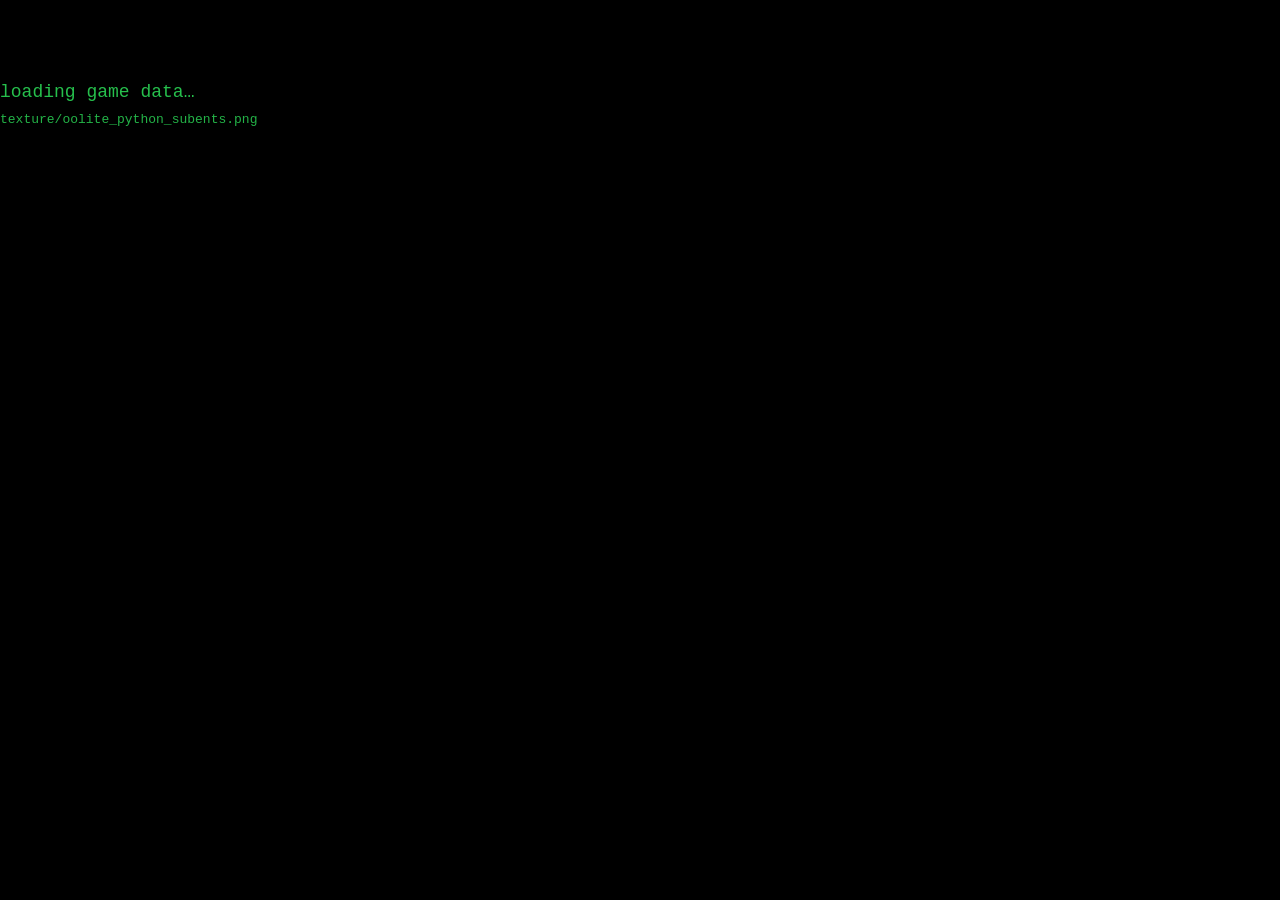
==== web/index.html @ 7a091696 "Playable build: game loop, HUD, docking, market, combat, deploy script Title -> launch -> fly -> sho" ====
<!DOCTYPE html>
<html lang="en">
<head>
<meta charset="utf-8">
<meta name="viewport" content="width=device-width, initial-scale=1, maximum-scale=1, user-scalable=no, viewport-fit=cover">
<meta name="apple-mobile-web-app-capable" content="yes">
<meta name="mobile-web-app-capable" content="yes">
<meta name="theme-color" content="#000000">
<title>Oolite — browser port</title>
<link rel="stylesheet" href="style.css">
</head>
<body>
<canvas id="gl"></canvas>
<canvas id="hud"></canvas>

<div id="loading">
  <div class="title">OOLITE</div>
  <div class="sub">loading game data…</div>
  <div class="bar"><div id="loading-fill"></div></div>
  <div id="loading-label"></div>
</div>

<div id="title" class="overlay hidden">
  <div class="title">OOLITE</div>
  <div class="sub">a browser port of the classic space trader</div>
  <button id="btnStart" class="big">TAP TO START</button>
  <div class="hint">Left stick: steer &nbsp;·&nbsp; slider: throttle &nbsp;·&nbsp; GYRO: tilt to steer</div>
</div>

<div id="docked" class="overlay hidden">
  <div class="panel">
    <h1 id="dock-title">STATUS</h1>
    <div id="dock-status"></div>
    <h2>MARKET</h2>
    <table id="market"></table>
    <div class="row">
      <button id="btnLaunch" class="big">LAUNCH</button>
      <button id="btnRefuel" class="big">REFUEL 1.0 ly — 2 CR</button>
    </div>
  </div>
</div>

<div id="dead" class="overlay hidden">
  <div class="title red">SHIP DESTROYED</div>
  <div class="sub" id="dead-stats"></div>
  <button id="btnRestart" class="big">TRY AGAIN</button>
</div>

<div id="touch" class="hidden">
  <div id="stickL" class="stick"><div id="stickL-knob" class="knob"></div></div>
  <div id="throttle" class="throttle"><div id="throttle-knob" class="knob"></div></div>
  <div class="buttons">
    <button id="btnRollL" class="ctl">⟲</button>
    <button id="btnRollR" class="ctl">⟳</button>
    <button id="btnTarget" class="ctl">TGT</button>
    <button id="btnJump" class="ctl">JUMP</button>
    <button id="btnDock" class="ctl">DOCK</button>
    <button id="btnInjectors" class="ctl">BOOST</button>
    <button id="btnGyro" class="ctl">GYRO</button>
    <button id="btnFire" class="ctl fire">FIRE</button>
  </div>
</div>

<script type="module" src="src/main.js"></script>
</body>
</html>
---- web/style.css ----
* { margin: 0; padding: 0; box-sizing: border-box; -webkit-tap-highlight-color: transparent; }

html, body {
  width: 100%; height: 100%;
  overflow: hidden;
  background: #000;
  color: #3f6;
  font-family: "Courier New", monospace;
  overscroll-behavior: none;
  touch-action: none;
  user-select: none;
  -webkit-user-select: none;
}

canvas#gl, canvas#hud {
  position: fixed; inset: 0;
  width: 100%; height: 100%;
  display: block;
}
canvas#hud { pointer-events: none; }

.hidden { display: none !important; }

.overlay {
  position: fixed; inset: 0;
  display: flex; flex-direction: column;
  align-items: center; justify-content: center;
  gap: 18px;
  background: radial-gradient(ellipse at center, rgba(0,20,10,0.85), rgba(0,0,0,0.96));
  z-index: 30;
  text-align: center;
  padding: 24px;
}

.title {
  font-size: clamp(38px, 12vw, 96px);
  letter-spacing: 0.18em;
  color: #3f6;
  text-shadow: 0 0 24px rgba(0,255,100,0.45);
}
.title.red { color: #f43; text-shadow: 0 0 24px rgba(255,60,40,0.5); }
.sub { opacity: 0.75; font-size: clamp(13px, 3.4vw, 18px); }
.hint { opacity: 0.55; font-size: 13px; line-height: 1.6; max-width: 40em; }

button {
  font-family: inherit;
  background: rgba(0,60,30,0.65);
  color: #4f8;
  border: 1px solid #2f6;
  border-radius: 6px;
  padding: 10px 18px;
  font-size: 16px;
  cursor: pointer;
}
button:active { background: rgba(0,120,60,0.8); }
button.big { font-size: clamp(17px, 4.4vw, 24px); padding: 14px 30px; letter-spacing: 0.08em; }

#loading .title { font-size: clamp(34px, 10vw, 72px); }
.bar {
  width: min(70vw, 420px); height: 10px;
  border: 1px solid #2f6; border-radius: 5px; overflow: hidden;
}
#loading-fill { height: 100%; width: 0%; background: #3f6; transition: width 0.15s; }
#loading-label { font-size: 13px; opacity: 0.7; }

/* ---- docked screen ---- */
#docked { justify-content: flex-start; overflow-y: auto; touch-action: pan-y; }
.panel {
  width: min(720px, 96vw);
  background: rgba(0,10,6,0.92);
  border: 1px solid #2f6;
  border-radius: 8px;
  padding: 18px clamp(12px, 3vw, 26px) 26px;
  margin: auto;
}
.panel h1 { font-size: clamp(20px, 5vw, 30px); letter-spacing: 0.14em; color: #4f8; margin-bottom: 10px; }
.panel h2 { font-size: clamp(15px, 4vw, 20px); letter-spacing: 0.12em; color: #4f8; margin: 16px 0 8px; }
#dock-status { font-size: clamp(13px, 3.6vw, 16px); line-height: 1.7; opacity: 0.9; white-space: pre-line; }
#market { width: 100%; border-collapse: collapse; font-size: clamp(12px, 3.4vw, 15px); }
#market th, #market td { padding: 7px 6px; border-bottom: 1px solid rgba(0,255,100,0.18); text-align: right; }
#market th:first-child, #market td:first-child { text-align: left; }
#market th { color: #2f6; font-weight: normal; }
#market button { padding: 5px 12px; font-size: 13px; margin-left: 4px; }
.row { display: flex; gap: 12px; justify-content: center; flex-wrap: wrap; margin-top: 20px; }

/* ---- touch controls ---- */
#touch { position: fixed; inset: 0; z-index: 20; pointer-events: none; }
#touch > * { pointer-events: auto; }

.stick {
  position: absolute;
  left: max(18px, env(safe-area-inset-left));
  bottom: max(22px, env(safe-area-inset-bottom));
  width: min(38vw, 190px); height: min(38vw, 190px);
  border: 2px solid rgba(0,255,100,0.4);
  border-radius: 50%;
  background: rgba(0,40,20,0.3);
}
.knob {
  position: absolute; left: 50%; top: 50%;
  width: 44%; height: 44%;
  margin: -22% 0 0 -22%;
  border-radius: 50%;
  background: rgba(0,255,100,0.35);
  border: 1px solid rgba(0,255,100,0.7);
  pointer-events: none;
}

.throttle {
  position: absolute;
  right: max(18px, env(safe-area-inset-right));
  top: 50%; transform: translateY(-50%);
  width: 54px; height: min(40vh, 240px);
  border: 2px solid rgba(0,255,100,0.4);
  border-radius: 27px;
  background: rgba(0,40,20,0.3);
}
#throttle-knob {
  position: absolute; left: 6px; right: 6px; top: 0;
  height: 34px; margin: 0;
  border-radius: 17px;
  background: rgba(0,255,100,0.4);
  border: 1px solid rgba(0,255,100,0.8);
}

.buttons {
  position: absolute;
  right: max(8px, env(safe-area-inset-right));
  bottom: max(10px, env(safe-area-inset-bottom));
  display: grid;
  grid-template-columns: repeat(2, auto);
  gap: 7px;
  justify-items: center;
}
.ctl {
  min-width: 58px; min-height: 42px;
  font-size: 12px;
  background: rgba(0,50,25,0.55);
  border-color: rgba(0,255,100,0.5);
  border-radius: 22px;
  padding: 7px 9px;
}
.ctl.fire {
  grid-column: span 2;
  background: rgba(90,20,10,0.6);
  border-color: rgba(255,90,60,0.7);
  color: #f96;
  min-height: 56px;
  font-size: 16px;
}
.ctl.on { background: rgba(0,140,70,0.8); color: #fff; }

@media (hover: hover) and (pointer: fine) {
  /* desktop: hide the virtual sticks, keep the buttons available */
  .stick, .throttle { opacity: 0.35; }
}
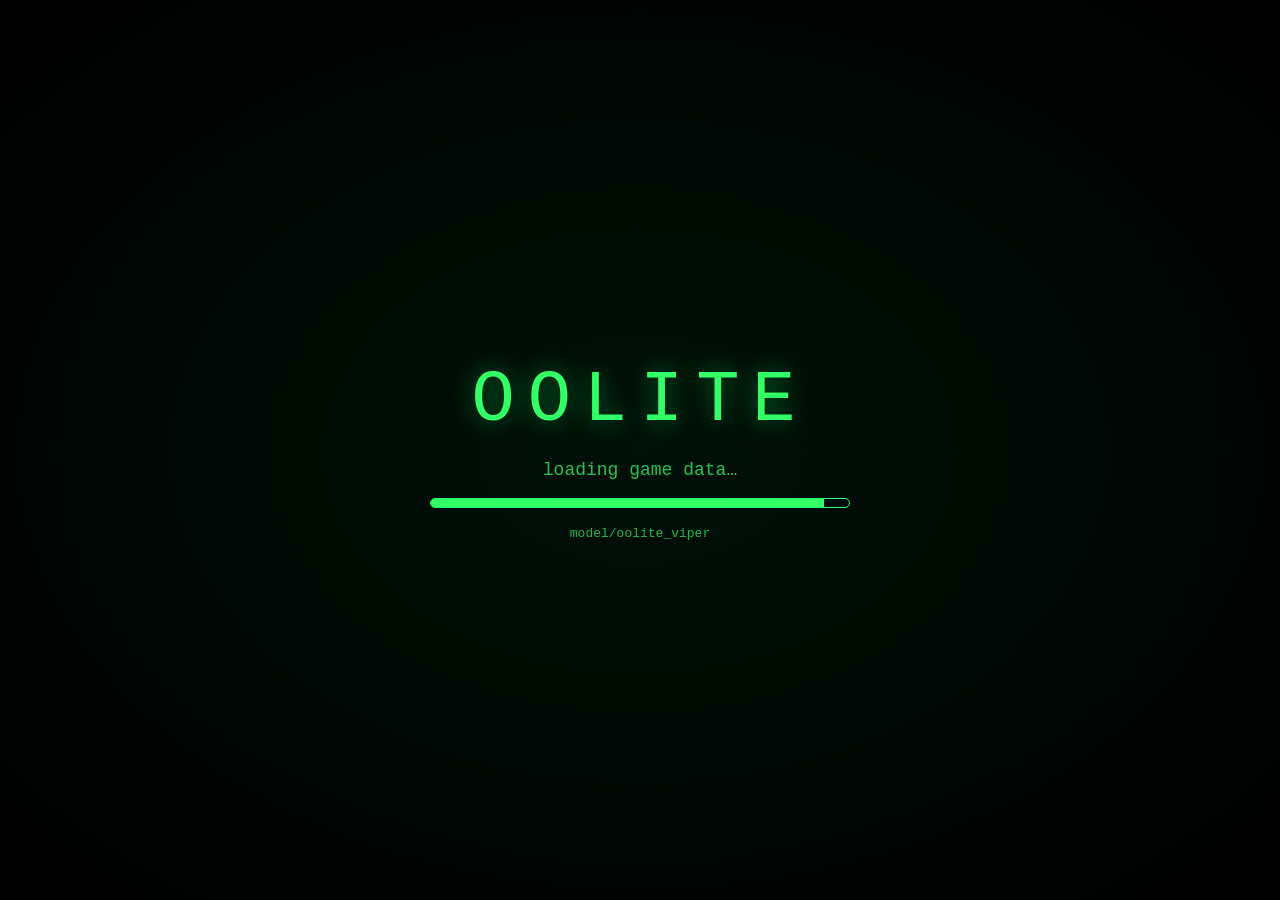
==== commit 86de5497: "Show the title screen after loading finishes The loading overlay was never hidden and #title was nev" ====
--- a/web/index.html
+++ b/web/index.html
@@ -13,7 +13,7 @@
 <canvas id="gl"></canvas>
 <canvas id="hud"></canvas>
 
-<div id="loading">
+<div id="loading" class="overlay">
   <div class="title">OOLITE</div>
   <div class="sub">loading game data…</div>
   <div class="bar"><div id="loading-fill"></div></div>
--- a/web/style.css
+++ b/web/style.css
@@ -7,9 +7,9 @@
   color: #3f6;
   font-family: "Courier New", monospace;
   overscroll-behavior: none;
-  touch-action: none;
   user-select: none;
   -webkit-user-select: none;
+  -webkit-touch-callout: none;
 }
 
 canvas#gl, canvas#hud {
@@ -18,6 +18,10 @@
   display: block;
 }
 canvas#hud { pointer-events: none; }
+
+/* No scrolling, pinch-zoom or double-tap zoom on the game surfaces.
+   (Not on body: an ancestor `none` would also kill the docked screen's pan-y.) */
+#gl, #hud, #loading, #touch, .overlay { touch-action: none; }
 
 .hidden { display: none !important; }
 
@@ -83,50 +87,61 @@
 #market button { padding: 5px 12px; font-size: 13px; margin-left: 4px; }
 .row { display: flex; gap: 12px; justify-content: center; flex-wrap: wrap; margin-top: 20px; }
 
-/* ---- touch controls ---- */
-#touch { position: fixed; inset: 0; z-index: 20; pointer-events: none; }
+/* ---- touch controls ------------------------------------------------------
+   The HUD (hud.plist) draws its gauges in two blocks hugging the bottom
+   corners; main.js measures them on resize and publishes:
+     --stick-b / --buttons-b  bottom offset that keeps the control out of that
+                              band (8px when the side column is wide enough)
+   Everything translucent so a HUD line underneath stays readable. */
+#touch { position: fixed; inset: 0; z-index: 20; pointer-events: none; touch-action: none; }
 #touch > * { pointer-events: auto; }
 
 .stick {
   position: absolute;
-  left: max(18px, env(safe-area-inset-left));
-  bottom: max(22px, env(safe-area-inset-bottom));
-  width: min(38vw, 190px); height: min(38vw, 190px);
-  border: 2px solid rgba(0,255,100,0.4);
+  left: max(8px, env(safe-area-inset-left));
+  bottom: max(var(--stick-b, 8px), env(safe-area-inset-bottom));
+  width: min(32vw, 42vh, 150px); height: min(32vw, 42vh, 150px);
+  border: 2px solid rgba(0,255,100,0.32);
   border-radius: 50%;
-  background: rgba(0,40,20,0.3);
+  background: rgba(0,40,20,0.22);
 }
 .knob {
   position: absolute; left: 50%; top: 50%;
   width: 44%; height: 44%;
   margin: -22% 0 0 -22%;
   border-radius: 50%;
-  background: rgba(0,255,100,0.35);
-  border: 1px solid rgba(0,255,100,0.7);
+  background: rgba(0,255,100,0.3);
+  border: 1px solid rgba(0,255,100,0.65);
   pointer-events: none;
 }
 
 .throttle {
   position: absolute;
-  right: max(18px, env(safe-area-inset-right));
-  top: 50%; transform: translateY(-50%);
-  width: 54px; height: min(40vh, 240px);
-  border: 2px solid rgba(0,255,100,0.4);
-  border-radius: 27px;
-  background: rgba(0,40,20,0.3);
+  right: max(8px, env(safe-area-inset-right));
+  top: max(8px, env(safe-area-inset-top));
+  width: 46px; height: clamp(88px, 28vh, 220px);
+  border: 2px solid rgba(0,255,100,0.32);
+  border-radius: 23px;
+  background: rgba(0,40,20,0.22);
 }
 #throttle-knob {
-  position: absolute; left: 6px; right: 6px; top: 0;
-  height: 34px; margin: 0;
-  border-radius: 17px;
-  background: rgba(0,255,100,0.4);
-  border: 1px solid rgba(0,255,100,0.8);
+  position: absolute; left: 5px; right: 5px; top: 0;
+  height: 30px; margin: 0;
+  border-radius: 15px;
+  background: rgba(0,255,100,0.35);
+  border: 1px solid rgba(0,255,100,0.75);
+}
+
+/* Short landscape (small phones): the button stack has to rise above the HUD
+   gauge band and would meet the slider — give the right column to the buttons. */
+@media (orientation: landscape) and (max-height: 430px) and (max-width: 760px) {
+  .throttle { left: max(8px, env(safe-area-inset-left)); right: auto; }
 }
 
 .buttons {
   position: absolute;
   right: max(8px, env(safe-area-inset-right));
-  bottom: max(10px, env(safe-area-inset-bottom));
+  bottom: max(var(--buttons-b, 8px), env(safe-area-inset-bottom));
   display: grid;
   grid-template-columns: repeat(2, auto);
   gap: 7px;
@@ -135,20 +150,20 @@
 .ctl {
   min-width: 58px; min-height: 42px;
   font-size: 12px;
-  background: rgba(0,50,25,0.55);
-  border-color: rgba(0,255,100,0.5);
+  background: rgba(0,50,25,0.42);
+  border-color: rgba(0,255,100,0.45);
   border-radius: 22px;
   padding: 7px 9px;
 }
 .ctl.fire {
   grid-column: span 2;
-  background: rgba(90,20,10,0.6);
-  border-color: rgba(255,90,60,0.7);
+  background: rgba(90,20,10,0.5);
+  border-color: rgba(255,90,60,0.65);
   color: #f96;
   min-height: 56px;
   font-size: 16px;
 }
-.ctl.on { background: rgba(0,140,70,0.8); color: #fff; }
+.ctl.on { background: rgba(0,140,70,0.7); color: #fff; }
 
 @media (hover: hover) and (pointer: fine) {
   /* desktop: hide the virtual sticks, keep the buttons available */
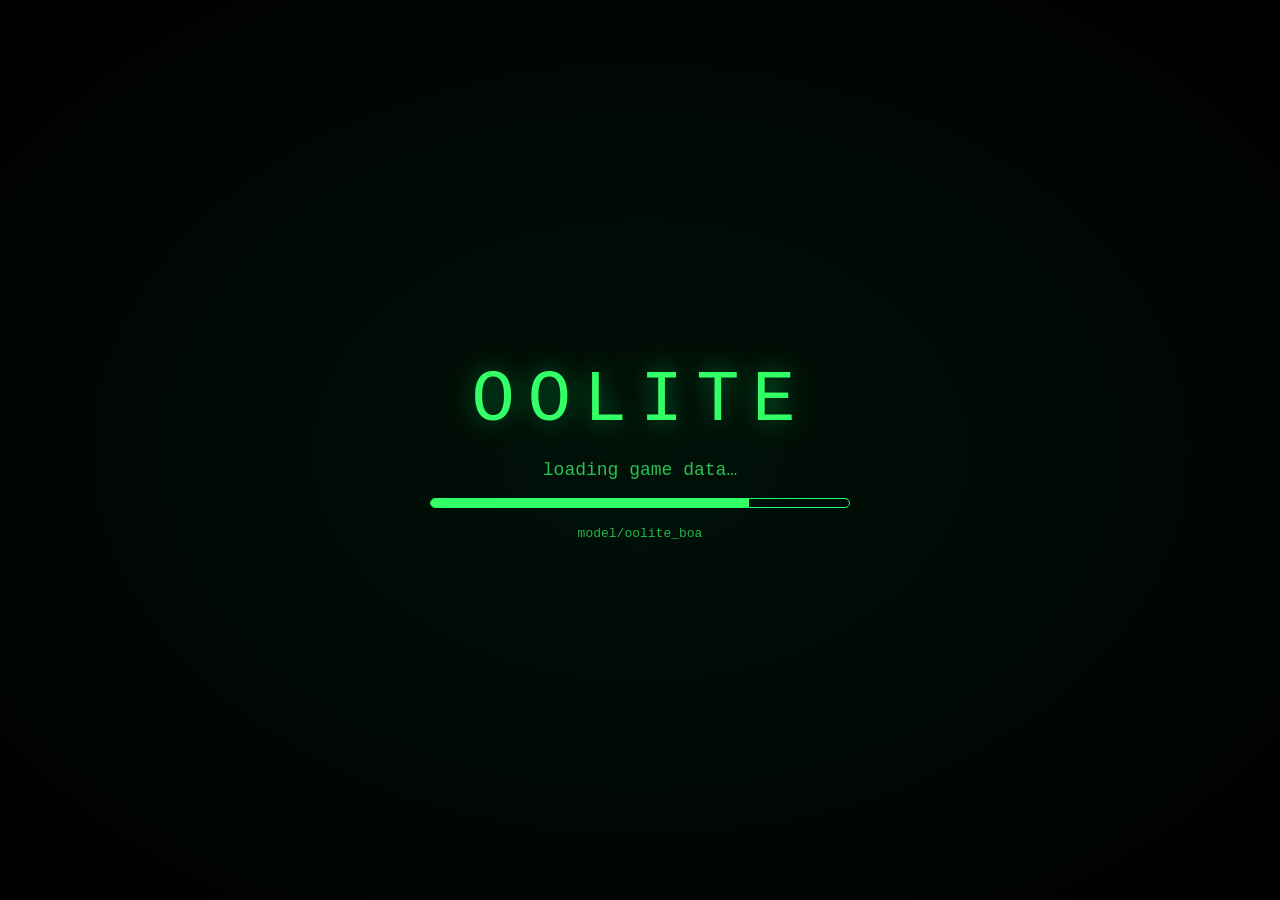
==== commit 00e4d0f8: "Block double-tap zoom, add fullscreen, show real throttle on the slider - html/body now carry touch-" ====
--- a/web/index.html
+++ b/web/index.html
@@ -57,6 +57,7 @@
     <button id="btnDock" class="ctl">DOCK</button>
     <button id="btnInjectors" class="ctl">BOOST</button>
     <button id="btnGyro" class="ctl">GYRO</button>
+    <button id="btnFull" class="ctl">FULL</button>
     <button id="btnFire" class="ctl fire">FIRE</button>
   </div>
 </div>
--- a/web/style.css
+++ b/web/style.css
@@ -7,6 +7,10 @@
   color: #3f6;
   font-family: "Courier New", monospace;
   overscroll-behavior: none;
+  /* iOS Safari ignores user-scalable=no: `manipulation` kills double-tap zoom,
+     while #gl/#touch/.overlay's `none` and #docked's `pan-y` still win by
+     intersection, so scrolling and the game surfaces stay as they are. */
+  touch-action: manipulation;
   user-select: none;
   -webkit-user-select: none;
   -webkit-touch-callout: none;
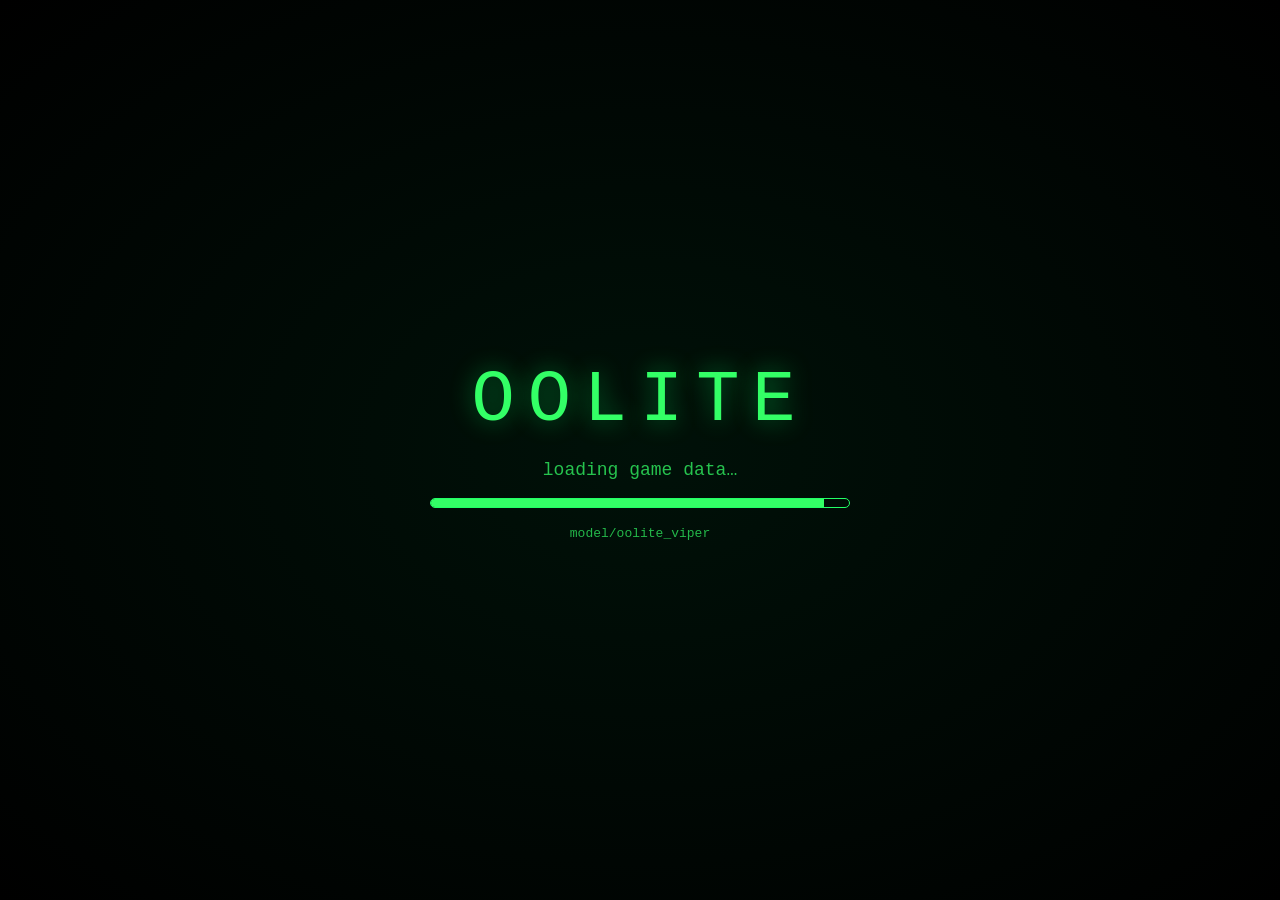
==== commit cd49ec55: "Add the shipyard: buy ships with trade-in at the station Answers the "station ships trading" part of" ====
--- a/web/index.html
+++ b/web/index.html
@@ -31,8 +31,17 @@
   <div class="panel">
     <h1 id="dock-title">STATUS</h1>
     <div id="dock-status"></div>
-    <h2>MARKET</h2>
-    <table id="market"></table>
+    <div class="tabs">
+      <button id="tabMarket" class="tab active">MARKET</button>
+      <button id="tabShipyard" class="tab">SHIPYARD</button>
+    </div>
+    <div id="sec-market">
+      <table id="market" class="market"></table>
+    </div>
+    <div id="sec-shipyard" class="hidden">
+      <table id="yard" class="market"></table>
+      <div id="yard-note"></div>
+    </div>
     <div class="row">
       <button id="btnLaunch" class="big">LAUNCH</button>
       <button id="btnRefuel" class="big">REFUEL 1.0 ly — 2 CR</button>
--- a/web/style.css
+++ b/web/style.css
@@ -84,11 +84,20 @@
 .panel h1 { font-size: clamp(20px, 5vw, 30px); letter-spacing: 0.14em; color: #4f8; margin-bottom: 10px; }
 .panel h2 { font-size: clamp(15px, 4vw, 20px); letter-spacing: 0.12em; color: #4f8; margin: 16px 0 8px; }
 #dock-status { font-size: clamp(13px, 3.6vw, 16px); line-height: 1.7; opacity: 0.9; white-space: pre-line; }
-#market { width: 100%; border-collapse: collapse; font-size: clamp(12px, 3.4vw, 15px); }
-#market th, #market td { padding: 7px 6px; border-bottom: 1px solid rgba(0,255,100,0.18); text-align: right; }
-#market th:first-child, #market td:first-child { text-align: left; }
-#market th { color: #2f6; font-weight: normal; }
-#market button { padding: 5px 12px; font-size: 13px; margin-left: 4px; }
+.tabs { display: flex; gap: 8px; margin: 16px 0 8px; }
+.tab {
+  flex: 1; padding: 9px 8px; font-size: clamp(13px, 3.8vw, 16px);
+  letter-spacing: 0.12em; font-family: inherit; color: #4f8; cursor: pointer;
+  background: rgba(0,40,20,0.6); border: 1px solid rgba(0,255,100,0.3); border-radius: 6px;
+}
+.tab.active { background: rgba(0,90,45,0.8); color: #cfc; border-color: #4f8; }
+button:disabled { opacity: 0.4; cursor: default; }
+.market { width: 100%; border-collapse: collapse; font-size: clamp(12px, 3.4vw, 15px); }
+.market th, .market td { padding: 7px 6px; border-bottom: 1px solid rgba(0,255,100,0.18); text-align: right; }
+.market th:first-child, .market td:first-child { text-align: left; }
+.market th { color: #2f6; font-weight: normal; }
+.market button { padding: 5px 12px; font-size: 13px; margin-left: 4px; }
+#yard-note { margin-top: 10px; font-size: clamp(12px, 3.4vw, 15px); color: #4f8; opacity: 0.9; }
 .row { display: flex; gap: 12px; justify-content: center; flex-wrap: wrap; margin-top: 20px; }
 
 /* ---- touch controls ------------------------------------------------------
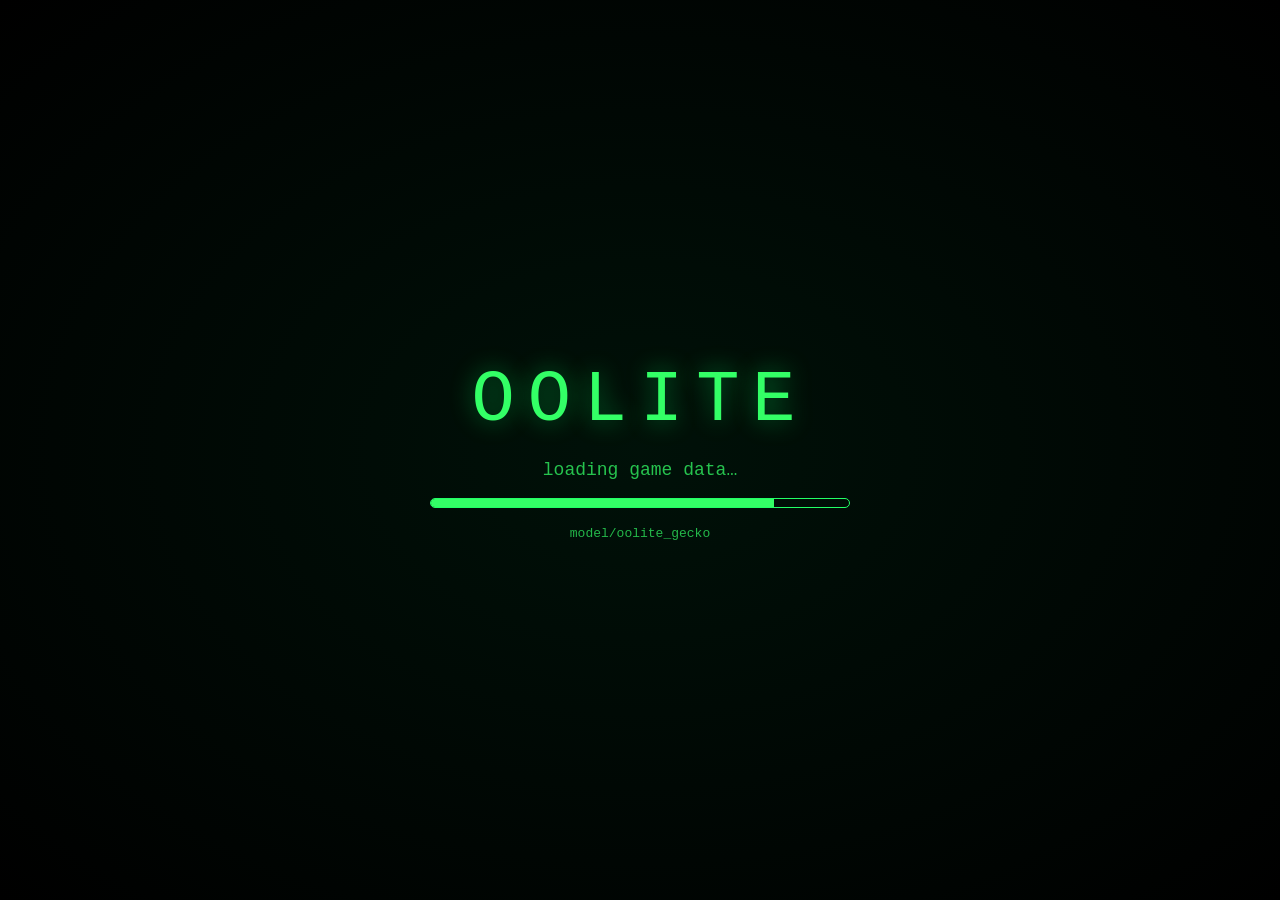
==== commit 4d33f69a: "Dock screen: Navy briefing with an ACCEPT button #dock-mission sits between the status block and the" ====
--- a/web/index.html
+++ b/web/index.html
@@ -31,6 +31,7 @@
   <div class="panel">
     <h1 id="dock-title">STATUS</h1>
     <div id="dock-status"></div>
+    <div id="dock-mission" class="hidden"></div>
     <div class="tabs">
       <button id="tabMarket" class="tab active">MARKET</button>
       <button id="tabShipyard" class="tab">SHIPYARD</button>
--- a/web/style.css
+++ b/web/style.css
@@ -72,9 +72,11 @@
 #loading-label { font-size: 13px; opacity: 0.7; }
 
 /* ---- docked screen ---- */
-#docked { justify-content: flex-start; overflow-y: auto; touch-action: pan-y; }
+#docked { justify-content: flex-start; overflow-y: auto; touch-action: pan-y; padding: clamp(10px, 3vw, 24px); }
 .panel {
-  width: min(720px, 96vw);
+  /* 100% of the overlay's padded box: 96vw overflowed a phone viewport and
+     pushed the market table's buttons off-screen */
+  width: min(720px, 100%);
   background: rgba(0,10,6,0.92);
   border: 1px solid #2f6;
   border-radius: 8px;
@@ -84,6 +86,15 @@
 .panel h1 { font-size: clamp(20px, 5vw, 30px); letter-spacing: 0.14em; color: #4f8; margin-bottom: 10px; }
 .panel h2 { font-size: clamp(15px, 4vw, 20px); letter-spacing: 0.12em; color: #4f8; margin: 16px 0 8px; }
 #dock-status { font-size: clamp(13px, 3.6vw, 16px); line-height: 1.7; opacity: 0.9; white-space: pre-line; }
+/* Navy mission briefing (#7): the offer or the run under way, above the tabs */
+#dock-mission {
+  margin-top: 12px; padding: 10px 12px;
+  border: 1px solid rgba(0,255,100,0.35); border-radius: 6px;
+  background: rgba(0,40,20,0.45);
+  font-size: clamp(12px, 3.4vw, 15px); line-height: 1.6; white-space: pre-line;
+}
+#dock-mission .mtitle { color: #4f8; letter-spacing: 0.1em; margin-bottom: 6px; white-space: normal; }
+#dock-mission button { margin-top: 8px; }
 .tabs { display: flex; gap: 8px; margin: 16px 0 8px; }
 .tab {
   flex: 1; padding: 9px 8px; font-size: clamp(13px, 3.8vw, 16px);
@@ -92,11 +103,19 @@
 }
 .tab.active { background: rgba(0,90,45,0.8); color: #cfc; border-color: #4f8; }
 button:disabled { opacity: 0.4; cursor: default; }
-.market { width: 100%; border-collapse: collapse; font-size: clamp(12px, 3.4vw, 15px); }
-.market th, .market td { padding: 7px 6px; border-bottom: 1px solid rgba(0,255,100,0.18); text-align: right; }
-.market th:first-child, .market td:first-child { text-align: left; }
+.market { width: 100%; border-collapse: collapse; font-size: clamp(11px, 3vw, 15px); }
+.market th, .market td { padding: 7px 3px; border-bottom: 1px solid rgba(0,255,100,0.18); text-align: right; }
+.market th:first-child, .market td:first-child { text-align: left; overflow-wrap: anywhere; }
+/* Every column but the name hugs its content and the buttons are trimmed to
+   match: Chrome otherwise splits the leftover width across all five columns
+   and the BUY/SELL pair wraps onto two lines, doubling each row's height. */
+.market th:not(:first-child), .market td:not(:first-child) { width: 1%; white-space: nowrap; }
 .market th { color: #2f6; font-weight: normal; }
-.market button { padding: 5px 12px; font-size: 13px; margin-left: 4px; }
+.market button { padding: 5px 6px; font-size: 12px; margin-left: 3px; }
+.market .ill {
+  color: #f66; font-size: 0.7em; letter-spacing: 0.04em;
+  margin-left: 5px; white-space: nowrap;
+}
 #yard-note { margin-top: 10px; font-size: clamp(12px, 3.4vw, 15px); color: #4f8; opacity: 0.9; }
 .row { display: flex; gap: 12px; justify-content: center; flex-wrap: wrap; margin-top: 20px; }
 
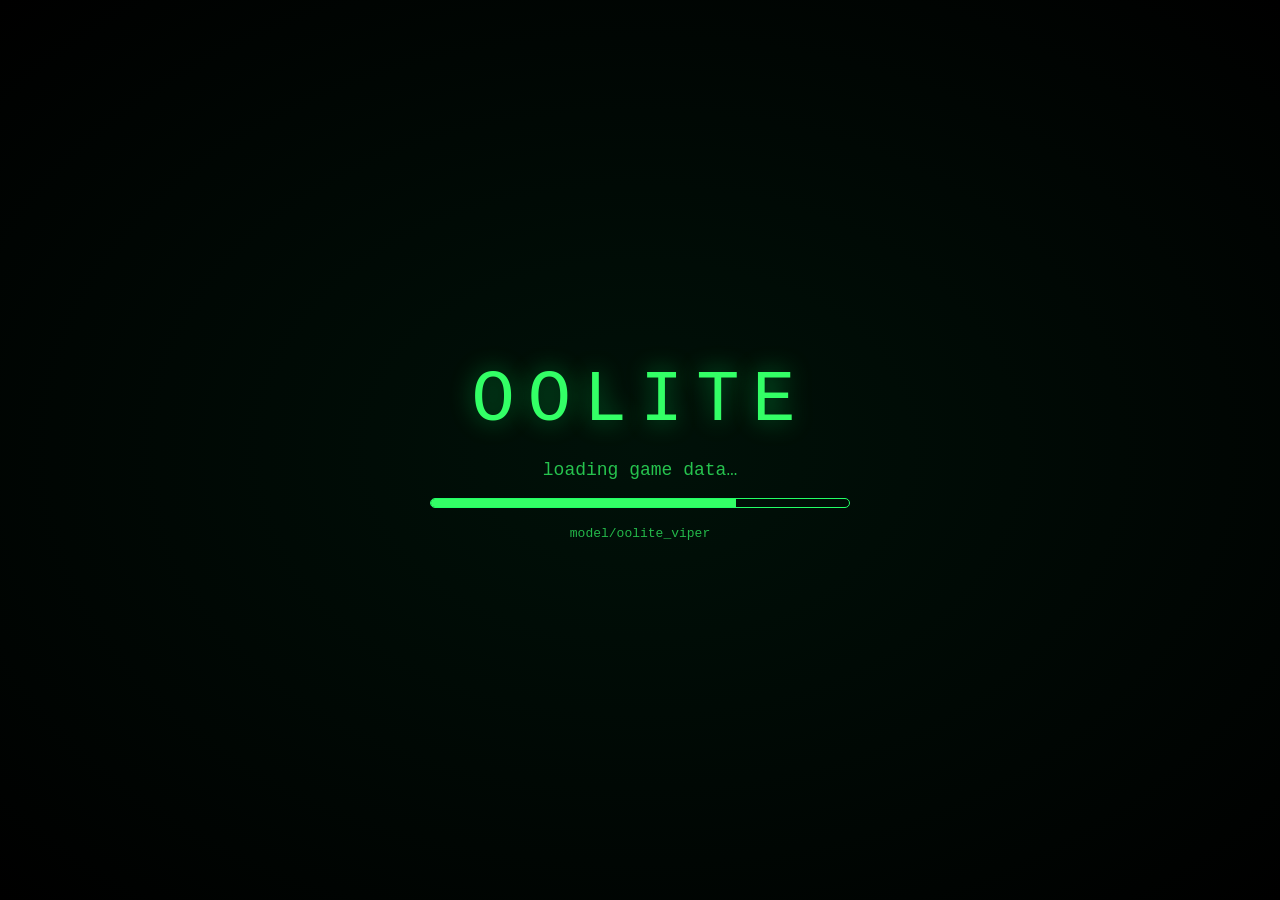
==== commit a9a0946c: "CONTROLS page: input tester, gamepad remap, touch layout - inputlog.js: every raw press (touch/key/m" ====
--- a/web/index.html
+++ b/web/index.html
@@ -24,6 +24,7 @@
   <div class="title">OOLITE</div>
   <div class="sub">a browser port of the classic space trader</div>
   <button id="btnStart" class="big">TAP TO START</button>
+  <button class="big js-setup">CONTROLS</button>
   <div class="hint">Left stick: steer &nbsp;·&nbsp; slider: throttle &nbsp;·&nbsp; GYRO: tilt to steer</div>
 </div>
 
@@ -46,6 +47,7 @@
     <div class="row">
       <button id="btnLaunch" class="big">LAUNCH</button>
       <button id="btnRefuel" class="big">REFUEL 1.0 ly — 2 CR</button>
+      <button class="big js-setup">CONTROLS</button>
     </div>
   </div>
 </div>
--- a/web/style.css
+++ b/web/style.css
@@ -201,3 +201,55 @@
   /* desktop: hide the virtual sticks, keep the buttons available */
   .stick, .throttle { opacity: 0.35; }
 }
+
+/* ---- CONTROLS setup page (setup.js) -------------------------------------- */
+#setup { justify-content: flex-start; overflow-y: auto; touch-action: pan-y; padding: clamp(10px, 3vw, 24px); }
+
+/* input tester: raw presses and what the debounce made of them */
+#input-log {
+  margin-top: 14px; padding: 8px 10px; min-height: 150px; max-height: 40vh;
+  overflow-y: auto; text-align: left;
+  background: rgba(0,20,10,0.7); border: 1px solid rgba(0,255,100,0.3); border-radius: 6px;
+  font-family: ui-monospace, Menlo, Consolas, monospace; font-size: 13px; line-height: 1.7;
+}
+#input-log .lt { opacity: 0.5; }
+#input-log .ls { color: #2f6; letter-spacing: 0.06em; }
+.log-ok { color: #4f8; }
+.log-warn { color: #fc6; }
+.log-dim { opacity: 0.55; }
+
+/* gamepad binding rows */
+.pad-row {
+  display: flex; align-items: center; gap: 10px; padding: 8px 4px;
+  border-bottom: 1px solid rgba(0,255,100,0.18);
+  font-size: clamp(12px, 3.4vw, 15px);
+}
+.pad-row.cap { background: rgba(0,90,45,0.35); }
+.pad-act { flex: 1; text-align: left; letter-spacing: 0.1em; color: #4f8; }
+.pad-btns { flex: 1; text-align: left; }
+.pad-row button { padding: 6px 10px; font-size: 12px; }
+
+/* segmented settings (button size / handedness) */
+.set-group { display: flex; align-items: center; gap: 12px; justify-content: space-between; margin-top: 14px; }
+.set-label { letter-spacing: 0.12em; color: #4f8; font-size: clamp(12px, 3.4vw, 15px); }
+.seg { display: flex; gap: 6px; }
+.seg button { padding: 8px 14px; font-size: 13px; }
+.seg button.active { background: rgba(0,90,45,0.8); color: #cfc; border-color: #4f8; }
+
+/* touch layout settings: --touch-scale is published by setup.js */
+#touch .ctl {
+  min-width: calc(58px * var(--touch-scale, 1));
+  min-height: calc(42px * var(--touch-scale, 1));
+  font-size: calc(12px * var(--touch-scale, 1));
+  padding: calc(7px * var(--touch-scale, 1)) calc(9px * var(--touch-scale, 1));
+}
+#touch .ctl.fire {
+  min-height: calc(56px * var(--touch-scale, 1));
+  font-size: calc(16px * var(--touch-scale, 1));
+}
+
+/* handedness: mirror stick / throttle / button sides (the stick grabs the
+   other half too — touch.js setTouchHand keeps grab detection in step) */
+#touch.lefty .stick { left: auto; right: max(8px, env(safe-area-inset-right)); }
+#touch.lefty .throttle { right: auto; left: max(8px, env(safe-area-inset-left)); }
+#touch.lefty .buttons { right: auto; left: max(8px, env(safe-area-inset-left)); }
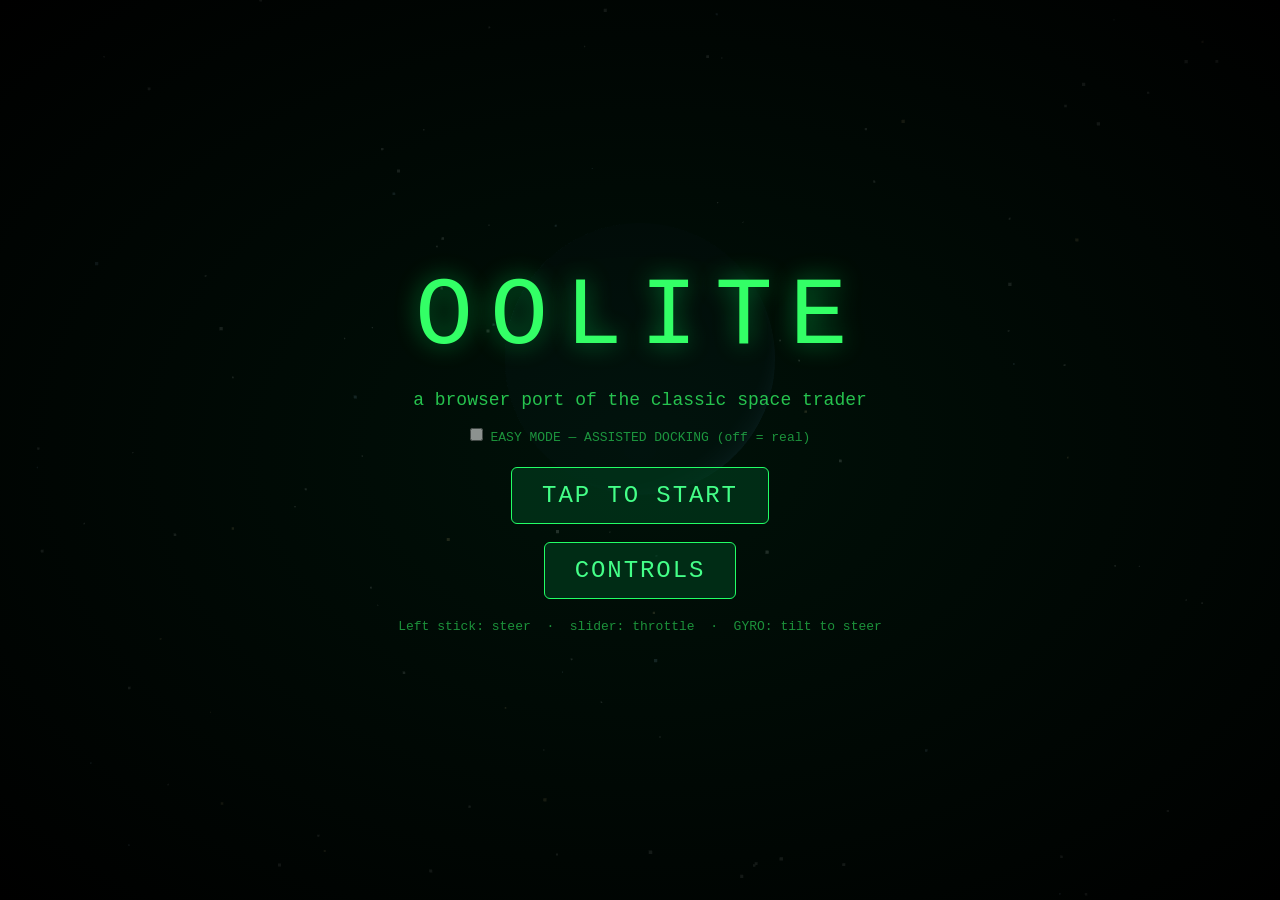
==== commit 29ddaaca: "fix: audit round — defer textures, save on pagehide, gate deploy on tests - loadTextures split so te" ====
--- a/web/index.html
+++ b/web/index.html
@@ -2,7 +2,9 @@
 <html lang="en">
 <head>
 <meta charset="utf-8">
-<meta name="viewport" content="width=device-width, initial-scale=1, maximum-scale=1, user-scalable=no, viewport-fit=cover">
+<!-- no user-scalable lock: the menu overlays let a player pinch the text to
+     size (WCAG 1.4.4); the flight surfaces are locked in style.css instead -->
+<meta name="viewport" content="width=device-width, initial-scale=1, viewport-fit=cover">
 <meta name="apple-mobile-web-app-capable" content="yes">
 <meta name="mobile-web-app-capable" content="yes">
 <meta name="theme-color" content="#000000">
--- a/web/style.css
+++ b/web/style.css
@@ -23,9 +23,12 @@
 }
 canvas#hud { pointer-events: none; }
 
-/* No scrolling, pinch-zoom or double-tap zoom on the game surfaces.
-   (Not on body: an ancestor `none` would also kill the docked screen's pan-y.) */
-#gl, #hud, #loading, #touch, .overlay { touch-action: none; }
+/* No scrolling, pinch-zoom or double-tap zoom on the flight surfaces.
+   (Not on body: an ancestor `none` would also kill the docked screen's pan-y.)
+   The menu overlays keep pinch-zoom so a player can enlarge the text
+   (WCAG 1.4.4); #docked and #setup keep their pan-y on top of it. */
+#gl, #hud, #loading, #touch { touch-action: none; }
+.overlay { touch-action: pinch-zoom; }
 
 .hidden { display: none !important; }
 
@@ -72,7 +75,7 @@
 #loading-label { font-size: 13px; opacity: 0.7; }
 
 /* ---- docked screen ---- */
-#docked { justify-content: flex-start; overflow-y: auto; touch-action: pan-y; padding: clamp(10px, 3vw, 24px); }
+#docked { justify-content: flex-start; overflow-y: auto; touch-action: pan-y pinch-zoom; padding: clamp(10px, 3vw, 24px); }
 .panel {
   /* 100% of the overlay's padded box: 96vw overflowed a phone viewport and
      pushed the market table's buttons off-screen */
@@ -203,7 +206,7 @@
 }
 
 /* ---- CONTROLS setup page (setup.js) -------------------------------------- */
-#setup { justify-content: flex-start; overflow-y: auto; touch-action: pan-y; padding: clamp(10px, 3vw, 24px); }
+#setup { justify-content: flex-start; overflow-y: auto; touch-action: pan-y pinch-zoom; padding: clamp(10px, 3vw, 24px); }
 
 /* input tester: raw presses and what the debounce made of them */
 #input-log {
